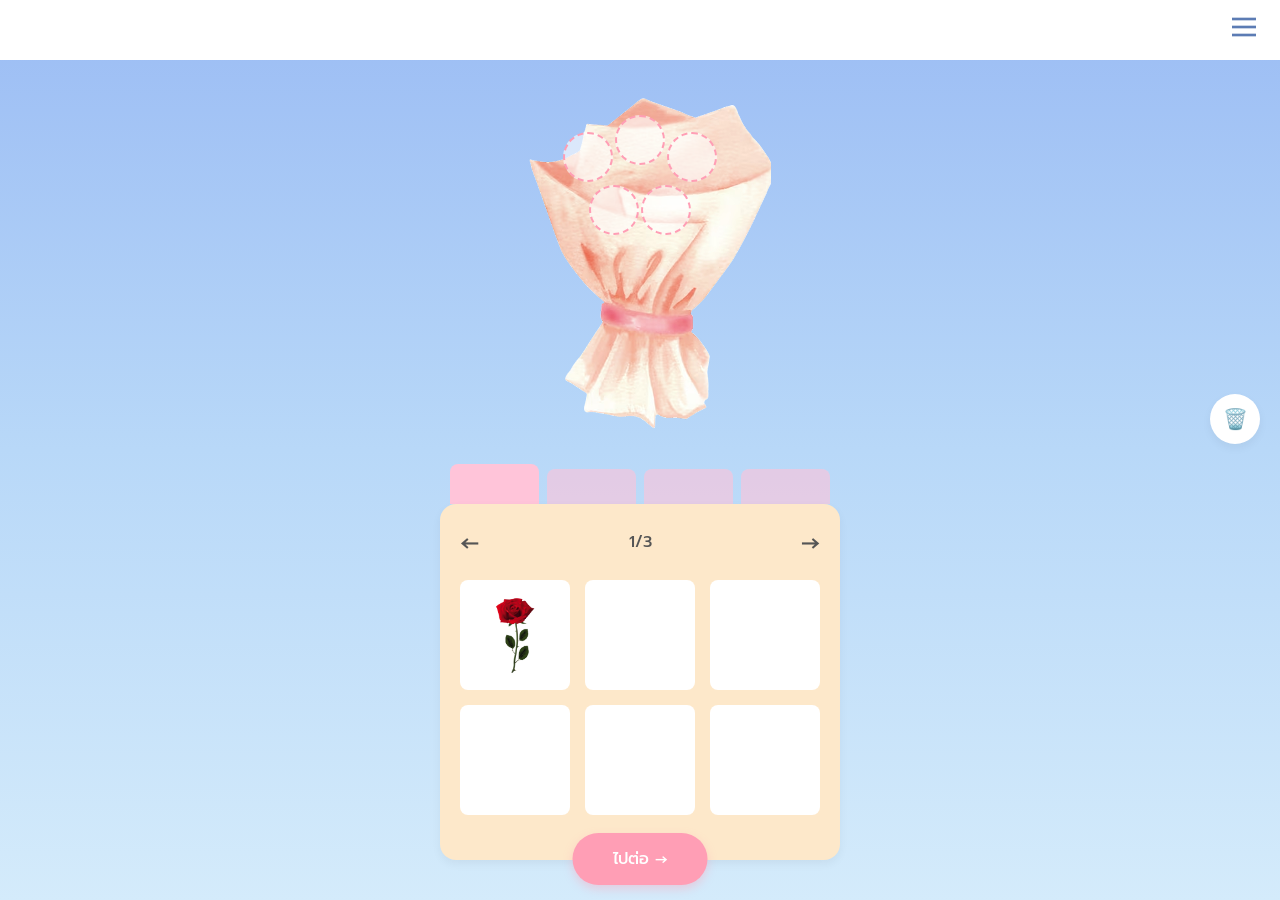
==== create.html @ 3a167bbc "First Looks first time website uploaded" ====
<!DOCTYPE html>
<html lang="th">
<head>
    <meta charset="UTF-8">
    <meta name="viewport" content="width=device-width, initial-scale=1.0">
    <title>จัดช่อดอกไม้ - DokMai</title>
    <link rel="stylesheet" href="style.css">
    <link href="https://fonts.googleapis.com/css2?family=Prompt:wght@300;400;500&display=swap" rel="stylesheet">
</head>
<body class="create-page">
    
    <header class="top-nav">
        <div class="menu-icon">
            <svg viewBox="0 0 24 24" width="32" height="32" stroke="#5C7CB4" stroke-width="2" fill="none">
                <line x1="3" y1="12" x2="21" y2="12"></line>
                <line x1="3" y1="6" x2="21" y2="6"></line>
                <line x1="3" y1="18" x2="21" y2="18"></line>
            </svg>
        </div>
    </header>

    <section class="bouquet-display">
        <div class="bouquet-area">
            <img src="images/wrapper.png" onerror="this.onerror=null; this.src='wrapper.png';" alt="ช่อกระดาษเปล่า" class="base-wrapper">
            
            <div class="flower-slot" id="slot1" onclick="placeFlower(this)"></div>
            <div class="flower-slot" id="slot2" onclick="placeFlower(this)"></div>
            <div class="flower-slot" id="slot3" onclick="placeFlower(this)"></div>
            <div class="flower-slot" id="slot4" onclick="placeFlower(this)"></div>
            <div class="flower-slot" id="slot5" onclick="placeFlower(this)"></div>
        </div>
        
        <!-- ปุ่มยางลบลอยอยู่ใกล้ๆ ช่อดอกไม้ -->
        <div class="clear-tool-btn item-box" onclick="clearAllFlowers()" title="ลบดอกไม้ทั้งหมด">🗑️</div>
    </section>

    <section class="editor-section">
        
        <div class="category-tabs">
            <div class="tab active" onclick="changeCategory('ดอกไม้', this)"></div>
            <div class="tab" onclick="changeCategory('ใบไม้', this)"></div>
            <div class="tab" onclick="changeCategory('กระดาษ', this)"></div>
            <div class="tab" onclick="changeCategory('โบว์', this)"></div>
        </div>

        <div class="panel-container">
            <div class="panel-header">
                <span class="arrow" onclick="changePage(-1)">&#8592;</span>
                <span class="page-indicator" id="page-text">1/3</span>
                <span class="arrow" onclick="changePage(1)">&#8594;</span>
            </div>

            <div class="item-grid" id="item-grid">
                <div class="item-box" onclick="selectFlower('images/rose.png', this)">
                    <img src="images/rose.png" onerror="this.onerror=null; this.src='rose.png';" alt="Rose" style="width: 40px; object-fit: contain;">
                </div>
                <div class="item-box"></div>
                <div class="item-box"></div>
                <div class="item-box"></div>
                <div class="item-box"></div>
                <div class="item-box"></div>
            </div>

<button class="next-step-btn" onclick="goToMessagePage()">ไปต่อ &rarr;</button>        </div>
    </section>

    <script src="script.js"></script>
</body>
</html>
---- style.css ----
/* รีเซ็ตค่าเริ่มต้นของเบราว์เซอร์ */
* {
    margin: 0;
    padding: 0;
    box-sizing: border-box;
}

body {
    font-family: 'Prompt', sans-serif;
    /* ไล่สีพื้นหลังโค้ดสีใกล้เคียงกับดีไซน์ */
    background: linear-gradient(180deg, #9BBCF4 0%, #B8D8F8 50%, #D4EBFB 100%);
    min-height: 100vh;
    color: white;
    display: flex;
    flex-direction: column;
}

/* แถบเมนูด้านบน */
.top-nav {
    background-color: white;
    height: 60px;
    display: flex;
    justify-content: flex-end;
    align-items: center;
    padding: 0 20px;
}

.menu-icon {
    cursor: pointer;
}

/* ส่วนเนื้อหาหลัก จัดให้อยู่ตรงกลางทั้งหมด */
.hero-section {
    flex: 1; /* ดันให้เต็มจอที่เหลือจาก Nav */
    display: flex;
    flex-direction: column;
    align-items: center;
    padding: 40px 20px;
    text-align: center;
}

.logo-text {
    font-family: 'Playfair Display', serif;
    font-size: 56px;
    font-weight: 500;
    letter-spacing: 1px;
    margin-bottom: 10px;
}

.subtitle {
    font-size: 22px;
    font-weight: 400;
    margin-bottom: 30px;
}

/* กรอบสำหรับใส่รูป */
.image-wrapper {
    width: 250px; 
    height: 250px;
    margin-bottom: 30px;
    display: flex;
    justify-content: center;
    align-items: center;
}

.center-image {
    max-width: 100%;
    height: auto;
    /* ถ้าเซฟรูปมาแล้วมีพื้นหลังขาว ให้เอาคอมเมนต์บรรทัดล่างออก มันจะช่วยให้กลืนกับสีฟ้าครับ */
    /* mix-blend-mode: multiply; */
}

.dummy-text {
    font-size: 13px;
    font-weight: 300;
    line-height: 1.6;
    margin-bottom: 40px;
    opacity: 0.9; /* ทำให้ตัวหนังสือดูซอฟต์ลงนิดหน่อย */
}

/* ดีไซน์ปุ่ม */
.start-button {
    background-color: #FF9EB5;
    color: white;
    border: none;
    border-radius: 50px;
    padding: 16px 40px;
    font-size: 18px;
    font-family: 'Prompt', sans-serif;
    font-weight: 500;
    cursor: pointer;
    box-shadow: 0 4px 12px rgba(255, 158, 181, 0.4);
    transition: transform 0.2s ease;
}

/* เอฟเฟกต์ตอนกดปุ่ม */
.start-button:active {
    transform: scale(0.95);
}

/* ---- โค้ดสำหรับหน้า create.html ---- */

/* ยืดพื้นที่โชว์ช่อดอกไม้ให้ดันกล่องเครื่องมือลงไปด้านล่าง */
.bouquet-display {
    flex: 1;
    display: flex;
    justify-content: center;
    align-items: center;
    padding: 20px;
    position: relative;
}

.base-wrapper {
    max-height: 40vh;
    width: auto;
}

/* ส่วนของเครื่องมือแต่งช่อ */
.editor-section {
    display: flex;
    flex-direction: column;
    align-items: center;
    width: 100%;
    padding: 0 20px 40px 20px; /* เว้นที่ด้านล่างให้ปุ่ม */
}

/* แถบหมวดหมู่สีชมพู */
.category-tabs {
    display: flex;
    align-items: flex-end;
    gap: 8px;
    width: 100%;
    max-width: 400px;
    padding: 0 10px;
}

.tab {
    flex: 1;
    height: 35px;
    background-color: #FFC4D9; /* สีชมพูอ่อน */
    border-radius: 8px 8px 0 0;
    cursor: pointer;
    opacity: 0.6;
    transition: 0.2s;
}

/* เมื่อแท็บถูกเลือก (Active) ให้สีเข้มขึ้น */
.tab.active {
    opacity: 1;
    height: 40px; /* ทำให้แท็บที่เลือกดูสูงกว่านิดหน่อย */
}

/* กล่องควบคุมสีครีม */
.panel-container {
    background-color: #FDE8CA; /* สีครีมพาสเทล */
    width: 100%;
    max-width: 400px;
    border-radius: 16px;
    padding: 20px;
    position: relative;
    box-shadow: 0 4px 10px rgba(0,0,0,0.05);
}

/* แถบเปลี่ยนหน้า (ลูกศร + ตัวเลข) */
.panel-header {
    display: flex;
    justify-content: space-between;
    align-items: center;
    color: #555;
    font-weight: 500;
    margin-bottom: 20px;
}

.arrow {
    font-size: 24px;
    cursor: pointer;
    user-select: none;
}

/* ตารางใส่ตัวเลือก */
.item-grid {
    display: grid;
    grid-template-columns: repeat(3, 1fr);
    gap: 15px;
    margin-bottom: 25px;
}

.item-box {
    background-color: white;
    aspect-ratio: 1 / 1; /* บังคับให้เป็นสี่เหลี่ยมจัตุรัสเสมอ */
    border-radius: 8px;
    cursor: pointer;
}

/* ปุ่มไปต่อ */
.next-step-btn {
    position: absolute;
    bottom: -25px; /* ดึงปุ่มลงมาคร่อมขอบกล่องสีครีม */
    left: 50%;
    transform: translateX(-50%);
    background-color: #FF9EB5;
    color: white;
    border: none;
    border-radius: 50px;
    padding: 14px 40px;
    font-size: 16px;
    font-family: 'Prompt', sans-serif;
    font-weight: 500;
    cursor: pointer;
    box-shadow: 0 4px 10px rgba(255, 158, 181, 0.4);
}

/* ---- ระบบจุดวางดอกไม้ 5 จุด ---- */

.bouquet-area {
    position: relative;
    display: inline-block; /* เพื่อให้กรอบพอดีกับรูปกระดาษห่อ */
}

/* หน้าตาของจุดกระพริบ */
.flower-slot {
    position: absolute;
    width: 50px;
    height: 50px;
    background-color: rgba(255, 255, 255, 0.6);
    border: 2px dashed #FF9EB5; /* ขอบเส้นประสีชมพู */
    border-radius: 50%;
    cursor: pointer;
    display: flex;
    justify-content: center;
    align-items: center;
    font-size: 40px; /* ขนาดดอกไม้ตอนถูกวางลงไป */
    animation: blink 1.5s infinite;
    transform: translate(-50%, -50%); /* ดึงให้จุดศูนย์กลางตรงกับตำแหน่งเป๊ะๆ */
}

/* ตำแหน่งของทั้ง 5 จุด 
  คุณอานันสามารถปรับตัวเลข % ของ top (บน-ล่าง) และ left (ซ้าย-ขวา) 
  เพื่อให้จุดขยับไปตรงกับปากกรวยกระดาษห่อดอกไม้ได้เลยครับ 
*/
#slot1 { top: 20%; left: 30%; }
#slot2 { top: 15%; left: 50%; }
#slot3 { top: 20%; left: 70%; }
#slot4 { top: 35%; left: 40%; }
#slot5 { top: 35%; left: 60%; }

/* แอนิเมชันกระพริบเข้าออก */
@keyframes blink {
    0% { opacity: 0.4; transform: translate(-50%, -50%) scale(0.9); }
    50% { opacity: 1; transform: translate(-50%, -50%) scale(1.1); }
    100% { opacity: 0.4; transform: translate(-50%, -50%) scale(0.9); }
}

/* จัดกึ่งกลางให้ของในกล่องตัวเลือก และไฮไลท์เวลากดเลือก */
.item-box {
    display: flex;
    justify-content: center;
    align-items: center;
    transition: 0.2s;
}

.item-box.selected {
    border: 3px solid #FF9EB5;
    background-color: #FFF0F4;
    transform: translateY(-2px);
}

/* ---- หน้า message.html ---- */
.message-page {
    min-height: 100vh;
}

.message-content {
    flex: 1;
    display: flex;
    flex-direction: column;
    align-items: center;
    padding: 20px;
}

#preview-text {
    font-size: 22px;
    font-weight: 500;
    margin-top: 20px;
    margin-bottom: 30px;
    min-height: 35px; /* กันหน้ากระโดดเวลาลบข้อความจนหมด */
    color: white;
    text-shadow: 1px 1px 4px rgba(0,0,0,0.1); /* เพิ่มเงาให้ข้อความอ่านง่ายขึ้น */
}

.bouquet-display-small {
    margin-bottom: 40px;
}

/* ส่วนกล่องข้อความ */
.input-section {
    width: 100%;
    max-width: 350px;
    text-align: left;
    margin-bottom: 40px;
}

.input-section label {
    display: block;
    font-size: 16px;
    margin-bottom: 10px;
    color: white;
}

.input-section textarea {
    width: 100%;
    height: 120px;
    border-radius: 12px;
    border: none;
    padding: 15px;
    font-family: 'Prompt', sans-serif;
    font-size: 14px;
    resize: none; /* ป้องกันไม่ให้ผู้ใช้ลากขยายกล่องข้อความเอง */
    box-shadow: 0 4px 10px rgba(0,0,0,0.05);
}

/* เอฟเฟกต์ตอนกดพิมพ์ข้อความ */
.input-section textarea:focus {
    outline: 2px solid #FF9EB5;
}

/* จัดปุ่มคู่ด้านล่าง */
.bottom-actions {
    display: flex;
    justify-content: space-between;
    width: 100%;
    max-width: 350px;
    margin-top: auto;
    padding-bottom: 20px;
}

.back-btn {
    background-color: white;
    color: #5C7CB4; /* สีฟ้าให้เข้ากับธีม */
    border: none;
    border-radius: 50px;
    padding: 14px 24px;
    font-size: 16px;
    font-family: 'Prompt', sans-serif;
    font-weight: 500;
    cursor: pointer;
    box-shadow: 0 4px 10px rgba(0,0,0,0.05);
    transition: transform 0.2s ease;
}

.back-btn:active {
    transform: scale(0.95);
}

/* ปรับปุ่มไปต่อในหน้านี้ให้ไม่ต้องลอย (ยกเลิก position: absolute) */
.message-page .next-step-btn,
.letter-page .next-step-btn,
.share-page .next-step-btn,
.donate-page .next-step-btn {
    position: static;
    transform: none;
}

/* แจ้งเตือน Popup ด้านบน */
.custom-notification {
    position: fixed;
    top: -100px;
    left: 50%;
    transform: translateX(-50%);
    background-color: #FF9EB5;
    color: white;
    padding: 12px 24px;
    border-radius: 8px;
    font-weight: 500;
    box-shadow: 0 4px 12px rgba(255, 158, 181, 0.6);
    transition: top 0.3s ease-in-out;
    z-index: 9999;
}

.custom-notification.show {
    top: 20px;
}

/* ปุ่มยางลบ แยกออกมาจากกล่องเครื่องมือ */
.clear-tool-btn {
    position: absolute;
    right: 20px;
    bottom: 20px;
    width: 50px;
    height: 50px;
    border-radius: 50%;
    box-shadow: 0 4px 10px rgba(0,0,0,0.05);
    font-size: 20px;
    z-index: 10;
    transition: transform 0.2s ease;
}

.clear-tool-btn:active {
    transform: scale(0.85);
}

/* ---- หน้า letter.html ---- */
.letter-page {
    min-height: 100vh;
}

.letter-content {
    flex: 1;
    display: flex;
    flex-direction: column;
    align-items: center;
    padding: 20px;
}

.envelope-display {
    width: 250px;
    margin-top: 20px;
    margin-bottom: 40px;
    display: flex;
    justify-content: center;
}

.envelope-paper-img {
    width: 100%;
    height: auto;
}

/* ปรับขนาดกล่องข้อความให้ใหญ่ขึ้นสำหรับเขียนจดหมาย */
.input-section textarea.large-textarea {
    height: 180px; 
}

/* ---- หน้า share.html ---- */
.share-page {
    min-height: 100vh;
}

.share-content {
    flex: 1;
    display: flex;
    flex-direction: column;
    align-items: center;
    padding: 20px;
}

.share-title {
    font-size: 24px;
    font-weight: 500;
    color: white;
    margin-bottom: 30px;
    letter-spacing: 0.5px;
}

.bouquet-display-final {
    margin-bottom: 30px;
}

/* โซนจดหมาย */
.envelope-section {
    position: relative;
    width: 200px; /* ปรับขนาดซองได้ที่นี่ */
    cursor: pointer;
    margin-bottom: 40px;
    display: flex;
    flex-direction: column;
    align-items: center;
    transition: transform 0.3s ease;
}

.envelope-section:hover {
    transform: scale(1.05); /* เด้งนิดๆ เวลามือถือชี้ */
}

.click-hint {
    font-size: 14px;
    color: white;
    margin-bottom: 10px;
    opacity: 0.8;
}

.envelope-img {
    width: 100%;
    height: auto;
}

.hidden {
    display: none !important;
}

/* Modal จดหมายหน้า Share */
.letter-modal {
    position: fixed;
    top: 0;
    left: 0;
    width: 100vw;
    height: 100vh;
    background-color: rgba(0, 0, 0, 0.5);
    backdrop-filter: blur(6px);
    -webkit-backdrop-filter: blur(6px);
    display: flex;
    justify-content: center;
    align-items: center;
    z-index: 1000;
    opacity: 0;
    pointer-events: none;
    transition: opacity 0.3s ease;
}

.letter-modal.show {
    opacity: 1;
    pointer-events: auto;
}

.modal-paper {
    background-color: #FDF8F0; /* เปลี่ยนเป็นสีครีมกระดาษถนอมสายตา */
    width: 85%;
    max-width: 350px;
    height: 500px; /* กำหนดความสูงให้คงที่ (Fixed) เหมือนกระดาษจดหมายจริง */
    overflow-y: auto;
    padding: 40px 30px;
    border-radius: 4px; /* ลดความโค้งให้มุมดูเหมือนแผ่นกระดาษมากขึ้น */
    box-shadow: 0 10px 30px rgba(0,0,0,0.2), inset 0 0 30px rgba(0,0,0,0.03); /* เพิ่มเงาด้านในกระดาษนิดๆ ให้ดูมีมิติ */
    color: #444;
    font-size: 16px;
    line-height: 1.8;
    transform: translateY(20px);
    transition: transform 0.3s ease;
}

.letter-modal.show .modal-paper {
    transform: translateY(0);
}
/* ปุ่มคัดลอกลิงก์ */
.copy-btn {
    background-color: #FF9EB5;
    color: white;
    border: none;
    border-radius: 50px;
    padding: 14px 40px;
    font-size: 16px;
    font-family: 'Prompt', sans-serif;
    font-weight: 500;
    cursor: pointer;
    box-shadow: 0 4px 10px rgba(255, 158, 181, 0.4);
    margin-bottom: 30px;
    transition: 0.2s;
}

.copy-btn:active {
    transform: scale(0.95);
}

.footer-credit {
    font-size: 12px;
    color: white;
    opacity: 0.7;
    margin-top: auto; /* ดันลงไปล่างสุด */
}

/* ---- หน้า donate.html ---- */
.donate-page {
    min-height: 100vh;
}

.donate-content {
    flex: 1;
    display: flex;
    flex-direction: column;
    align-items: center;
    padding: 10px 20px 40px 20px;
    text-align: center;
}

.support-title {
    font-size: 20px;
    font-weight: 500;
    margin-bottom: 20px;
    position: relative;
    display: inline-block;
}

/* เส้นขีดเส้นใต้คำว่า ซัพพอร์ตโปรเจคพวกเราได้! */
.support-title::after {
    content: '';
    position: absolute;
    width: 100%;
    height: 2px;
    background-color: white;
    bottom: -4px;
    left: 0;
}

.support-desc {
    font-size: 14px;
    font-weight: 300;
    line-height: 1.5;
    margin-bottom: 25px;
}

.qr-wrapper {
    background-color: white;
    padding: 15px;
    border-radius: 16px;
    margin-bottom: 25px;
    box-shadow: 0 4px 10px rgba(0,0,0,0.1);
    transition: transform 0.3s ease, box-shadow 0.3s ease;
}

.qr-wrapper:hover {
    transform: translateY(-5px);
    box-shadow: 0 8px 20px rgba(0,0,0,0.15);
}

.qr-image {
    width: 180px;
    height: auto;
    display: block;
    object-fit: contain;
}

/* กล่องสีชมพู */
.privilege-box {
    background-color: #FF9EB5;
    width: 100%;
    max-width: 300px;
    border-radius: 16px;
    padding: 25px 20px 50px 20px;
    position: relative;
    margin-bottom: 40px;
    box-shadow: 0 4px 15px rgba(255, 158, 181, 0.4);
}

.privilege-box h3 {
    font-size: 16px;
    font-weight: 500;
    margin-bottom: 15px;
}

.privilege-box ul {
    list-style-type: disc;
    text-align: left;
    padding-left: 40px;
    font-size: 15px;
    font-weight: 300;
    line-height: 1.8;
}

.floral-decor {
    position: absolute;
    bottom: -30px; /* ดึงรูปลงมาให้คร่อมขอบกล่อง */
    left: 50%;
    transform: translateX(-50%);
    width: 200px;
    height: auto;
    pointer-events: none;
}
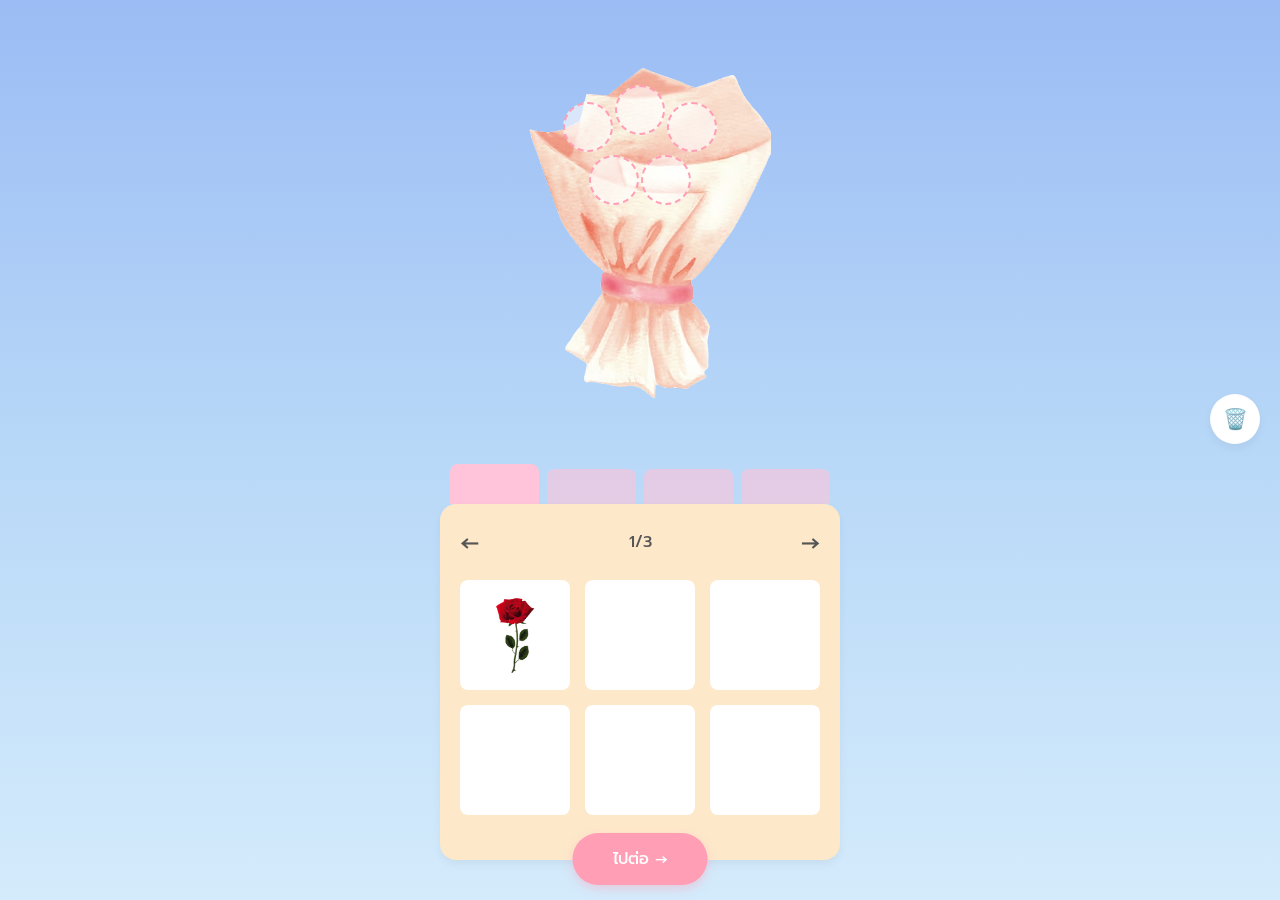
==== commit b004bff2: "Navbar removed (temp) take navbar off for this moment" ====
--- a/create.html
+++ b/create.html
@@ -9,6 +9,7 @@
 </head>
 <body class="create-page">
     
+    <!--
     <header class="top-nav">
         <div class="menu-icon">
             <svg viewBox="0 0 24 24" width="32" height="32" stroke="#5C7CB4" stroke-width="2" fill="none">
@@ -18,6 +19,7 @@
             </svg>
         </div>
     </header>
+    -->
 
     <section class="bouquet-display">
         <div class="bouquet-area">
